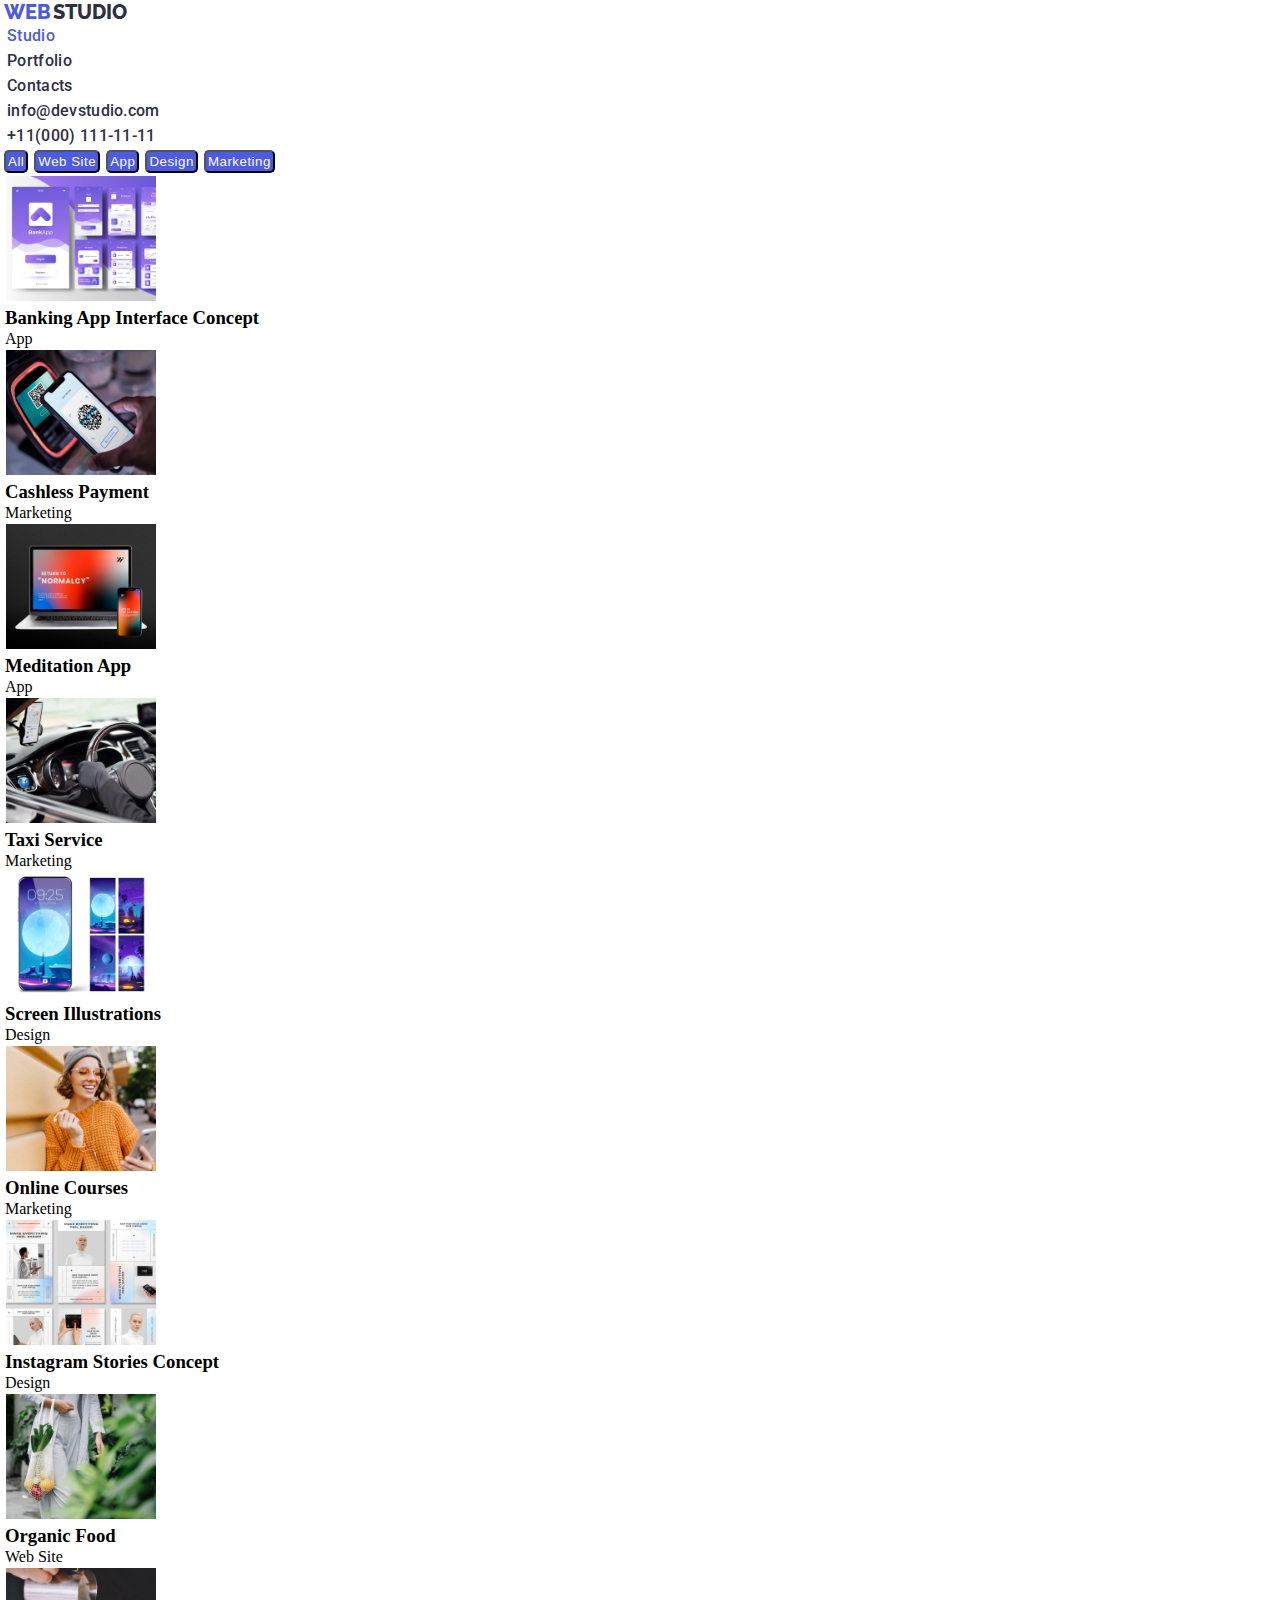
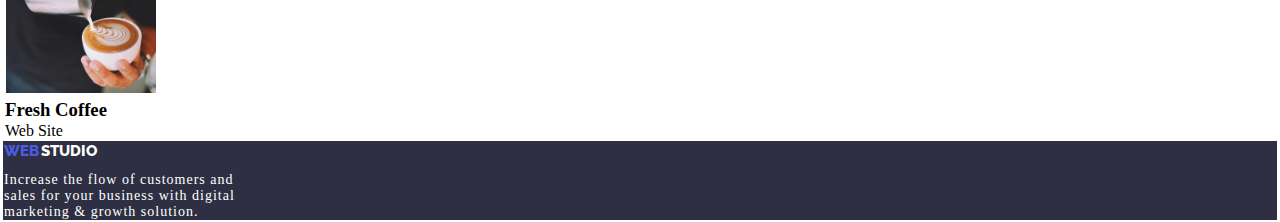
==== portfolio.html @ 2fab3602 "Code A portfolio.html" ====
<!DOCTYPE html>
<html lang="en">
<head>
    <meta charset="UTF-8">
    <meta name="viewport" content="width=device-width, initial-scale=1.0">
    <title>Portfolio</title>
    <link rel="stylesheet" href="./css/style.css">
    <link rel="preconnect" href="https://fonts.googleapis.com">
    <link rel="preconnect" href="https://fonts.gstatic.com" crossorigin>
    <link href="https://fonts.googleapis.com/css2?family=Roboto:wght@400;500;700;900&display=swap" rel="stylesheet">

</head>
<body>
    <header>
    
        <a class="web" href="logo">web</a><a class="studio" href="logo">studio</a>
        <nav>
            <ul>
                <li><a class="main-studio" href="studio">Studio</a></li>
                <li><a href="portfolio">Portfolio</a></li>
                <li><a href="contacts">Contacts</a></li>
            </ul>
        </nav>
        <div>
            <ul>
                <li><a href="mailto:info@devstudio.com">info@devstudio.com</a></li>
                <li><a href="tel:+11(000) 111-11-11">+11(000) 111-11-11</a></li>
            </ul>
        </div>
    </header>
    <!-- main -->
    <main>
       <button>All</button>
       <button>Web Site</button>
       <button>App</button>
       <button>Design</button>
       <button>Marketing</button>


       <!--  Row 1-->
       <ul>
        <!-- Project Card 1 -->
        <li><img src="images/Banking.jpg" width="150px" alt="Online_Banking"></li>     
        <h3>Banking App Interface Concept</h3>
        <p>App</p>
        <!-- Project Card 2 -->
        <li><img src="images/Cashless.jpg" width="150px" alt="online_payment"></li>
        <h3>Cashless Payment</h3>
        <p>Marketing</p>
        <!-- Project Card 3 -->
        <li><img src="images/meditation.jpg" width="150px" alt="Lop_Top"></li>
        <h3>Meditation App</h3>
        <p>App</p>
       </ul>
       <!-- Row 2 -->
       <ul>
        <!-- card 1 -->
        <li><img src="images/Taxi.jpg" width="150px" alt="Driver for hire"></li>
        <h3>Taxi Service</h3>
        <p>Marketing</p>
        <!-- card 2 -->
        <li><img src="images/screen.jpg" width="150px" alt="Cp_screen"></li>
        <h3>Screen Illustrations</h3>
        <p>Design</p>
        <!-- card 3 -->
        <li><img src="images/online Course.jpg" width="150px" alt="Happy_Woman"></li>
        <h3>Online Courses</h3>
        <p>Marketing</p>
       </ul>
       <!-- Row 3 -->
       <ul>
           <!-- Project 1 -->
        <li><img src="images/Instagram.jpg" width="150px" alt="photo"></li>
        <h3>Instagram Stories Concept</h3>
        <p>Design</p>
           <!-- Project 2 -->
        <li><img src="images/Organic.jpg" width="150px" alt="organic"></li>
        <h3>Organic Food</h3>
        <p>Web Site</p>
            <!-- Project 3 -->
        <li><img src="images/fresh.jpg" width="150px" alt="coffee"></li>
        <h3>Fresh Coffee</h3>
        <p>Web Site</p>
       </ul>
    </main>

    <footer class="notation">
        <a class="web" href="logo">WEB</a><a class="studio" href="logo">STUDIO</a>
        <p>Increase the flow of customers and <br>
            sales for your business with digital <br>
            marketing & growth solution.</p>
    </footer>

    
</body>
</html>
---- css/style.css ----
@import url('https://fonts.googleapis.com/css2?family=Raleway:wght@800&display=swap');
*{
    margin: 1px;
    padding: 0;
}
h1{
    background-color: #2E2F42;
    color: #fff;
    text-align: center;
    font-family: 'Roboto', sans-serif;
    font-size: 40px;
    text-transform: uppercase;
}
h2 {
    margin-top: 15px;
   text-align: center;
   font-family: Roboto;
}
button{
    /* display: inline-flex; */
    align-items: flex-start;
    background: #4D5AE5;
    color: #ffff;
    border-radius: 5px;
    padding:  2px;
    letter-spacing: .5px;
button :hover{
    background-color: white;
    align-items: flex-start;
    color: black;
    border-radius: 5px;
    padding: 2px;
    letter-spacing: .5px;
}    

}
li > a{
    text-decoration: none;
    color: #2E2F42;
    font-family: Roboto;
    font-size: 16px;
    font-style:normal;
    font-weight: 500;
    line-height: 24px;
    letter-spacing: 0.32px;

}
.hero{
    background-color: #2E2F42;
    align-items: center;
    justify-content: center;
    margin-top: 40px;
    margin-bottom: 20px;
    height: 121px;
}
.web{
    color: var(--IRIS, #4D5AE5);
    font-family: Raleway;
    font-size: 20px;
    font-style: normal;
    font-weight: 800;
    line-height: 21px;
    text-transform: uppercase;
    text-decoration: none;
}
.studio{
    color: var(--NAVY-BLUE, #2E2F42);
    font-family: Raleway;
    font-size: 20px;
    font-style: normal;
    font-weight: 800;
    line-height: 21px;
    text-transform: uppercase;
    text-decoration: none;
}
.main-studio{
    color: var(--IRIS, #4D5AE5);
}
.advantage{
    color: #434455;
    letter-spacing: .5px;
    line-height: 30px;
}
.advantage > p{
    font-size: 16px;
}
.advantage > li{
    font-size: 20px;
}
/* section3 */
.team{
    line-height: 35px;
}
/* footer */
.notation{
    background-color: #2E2F42;
}
.notation .studio{
    color: #ffff;
    font-size: 15px;
}
.notation .web{
    color: #4D5AE5;
    font-size: 15px;
}
.notation > p{
    color: #fff;
    font-size: 14px;
    letter-spacing: 1px;
    margin-top: 10px;

}
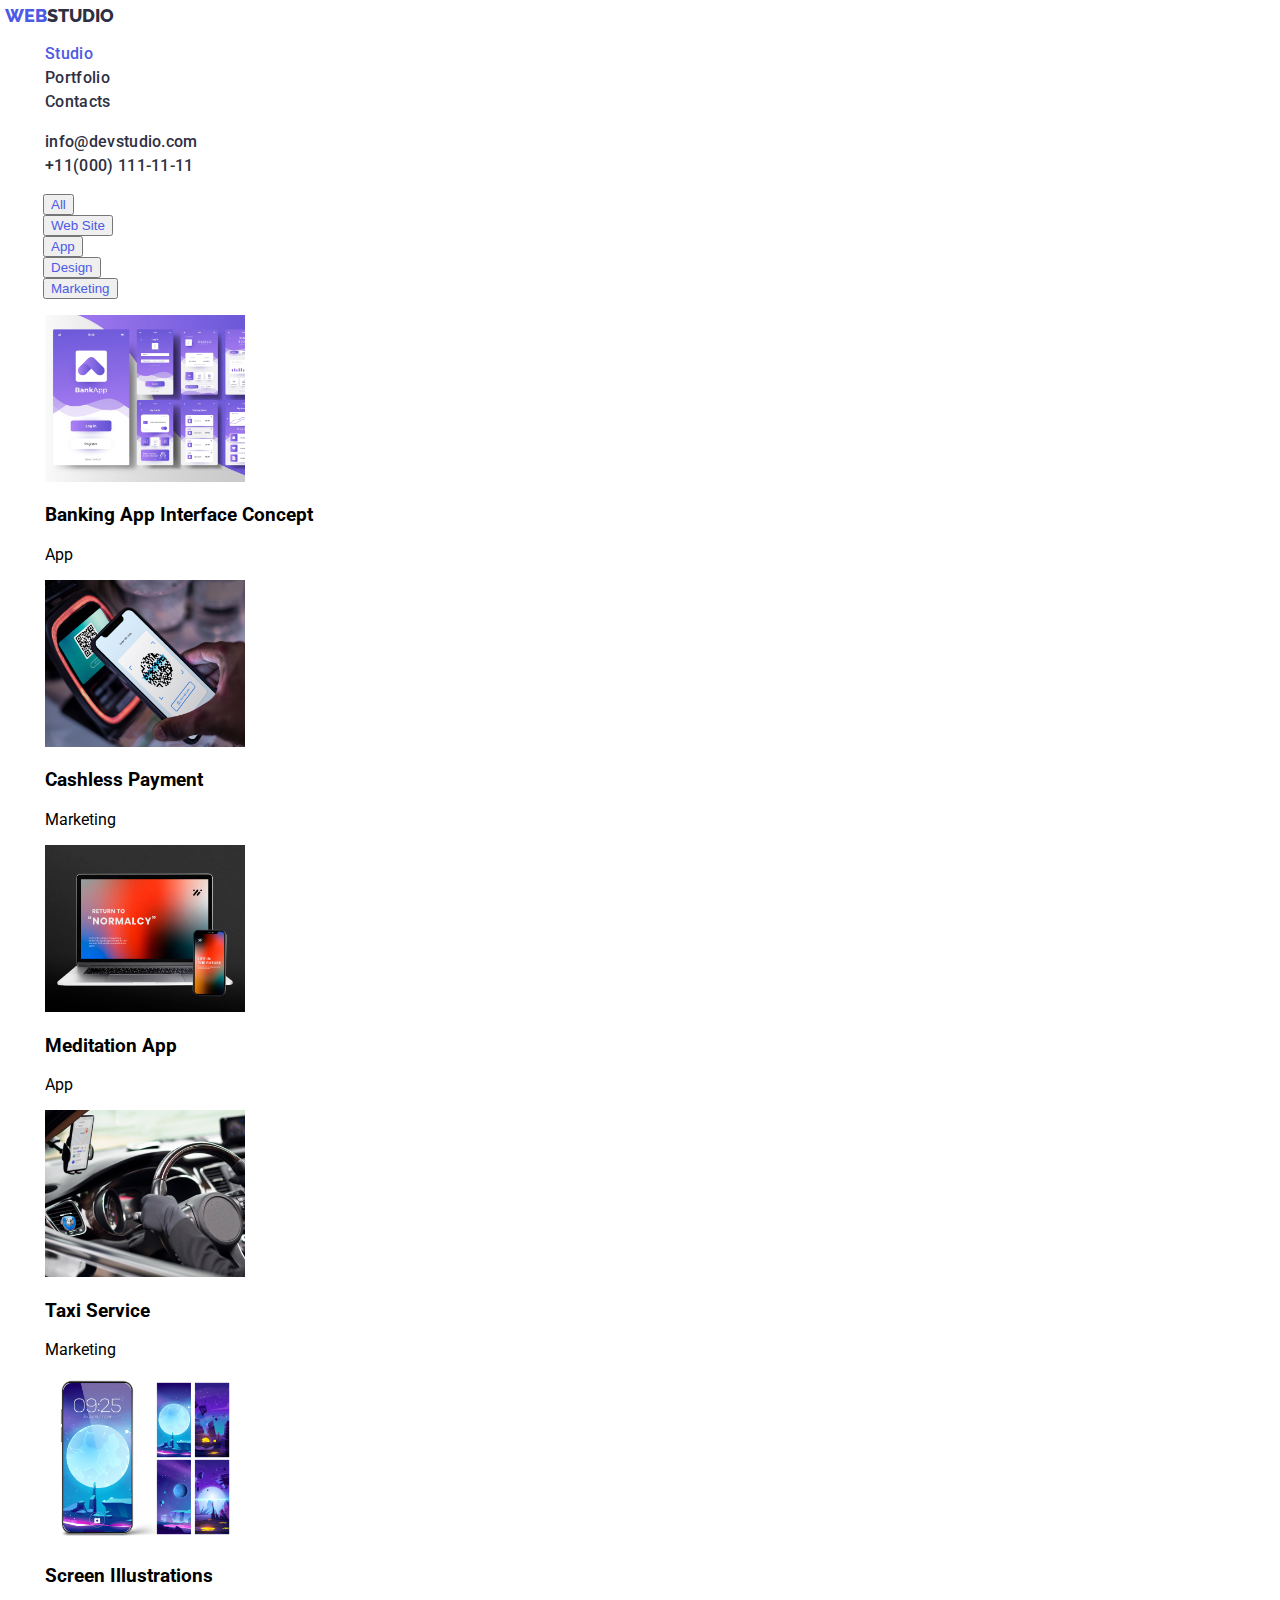
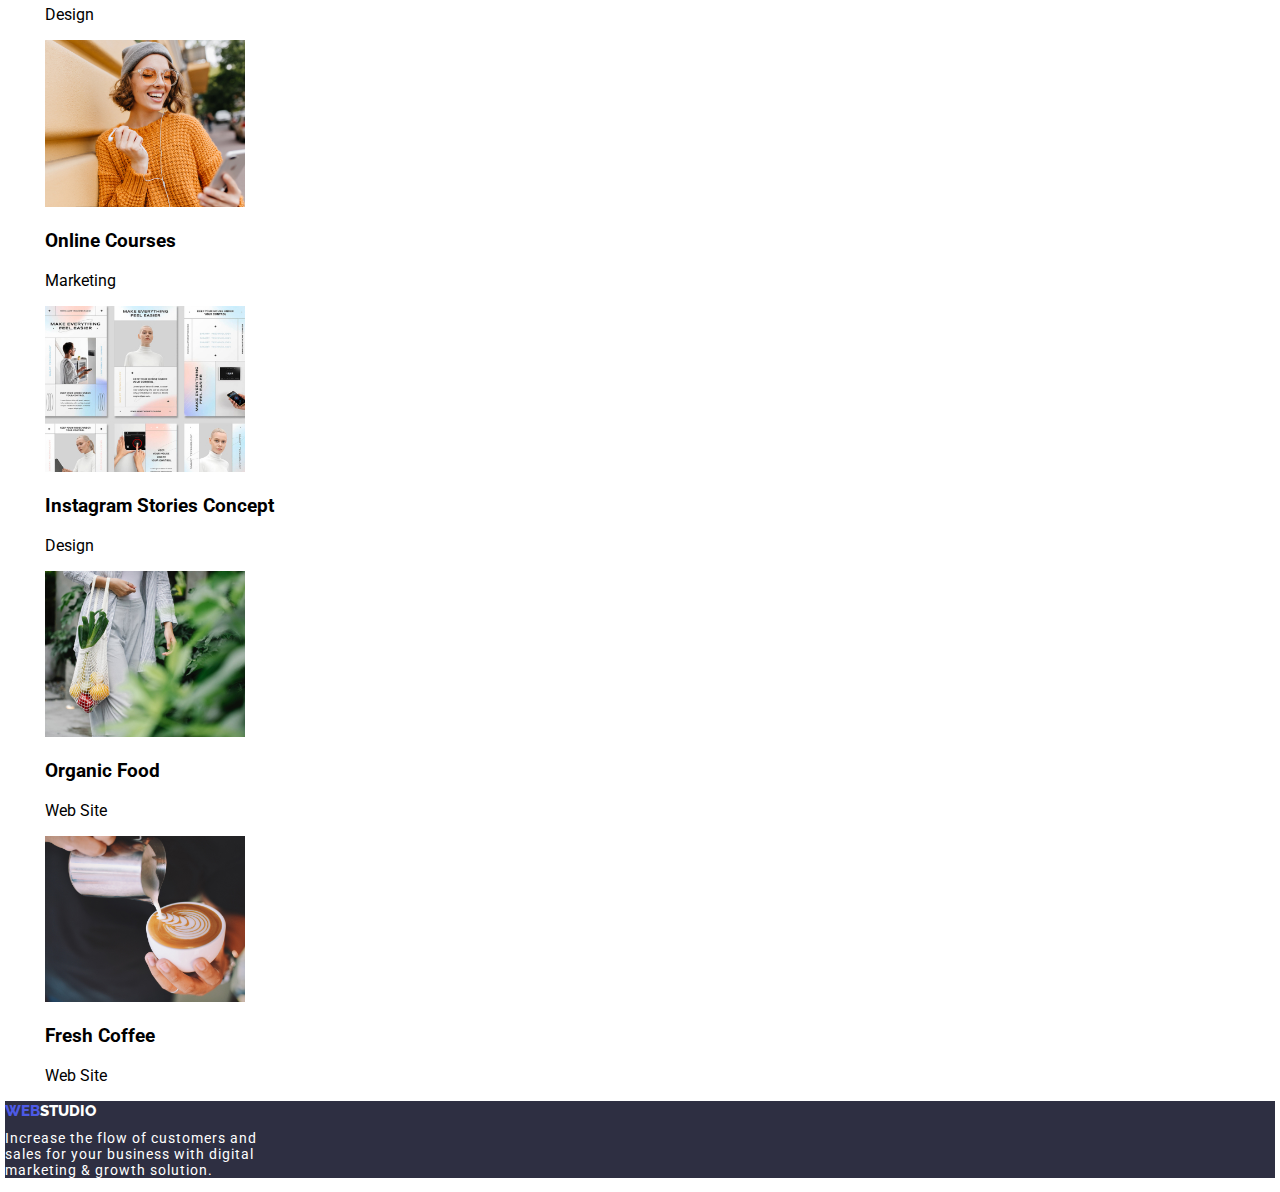
==== commit 15d6c503: "Edit code for final Homework 2" ====
--- a/portfolio.html
+++ b/portfolio.html
@@ -4,10 +4,13 @@
     <meta charset="UTF-8">
     <meta name="viewport" content="width=device-width, initial-scale=1.0">
     <title>Portfolio</title>
-    <link rel="stylesheet" href="./css/style.css">
+    <link rel="stylesheet" href="./css/styles.css">
     <link rel="preconnect" href="https://fonts.googleapis.com">
     <link rel="preconnect" href="https://fonts.gstatic.com" crossorigin>
     <link href="https://fonts.googleapis.com/css2?family=Roboto:wght@400;500;700;900&display=swap" rel="stylesheet">
+    <link rel="preconnect" href="https://fonts.googleapis.com">
+    <link rel="preconnect" href="https://fonts.gstatic.com" crossorigin>
+    <link href="https://fonts.googleapis.com/css2?family=Raleway:wght@800&display=swap" rel="stylesheet">
 
 </head>
 <body>
@@ -17,7 +20,7 @@
         <nav>
             <ul>
                 <li><a class="main-studio" href="studio">Studio</a></li>
-                <li><a href="portfolio">Portfolio</a></li>
+                <li><a href="index.html">Portfolio</a></li>
                 <li><a href="contacts">Contacts</a></li>
             </ul>
         </nav>
@@ -30,55 +33,55 @@
     </header>
     <!-- main -->
     <main>
-       <button>All</button>
-       <button>Web Site</button>
-       <button>App</button>
-       <button>Design</button>
-       <button>Marketing</button>
+       <button type="button" class="button-portfolio" >All</button><br>
+       <button type="button" class="button-portfolio">Web Site</button><br>
+       <button type="button" class="button-portfolio">App</button><br>
+       <button type="button" class="button-portfolio">Design</button><br>
+       <button type="button" class="button-portfolio">Marketing</button>
 
 
        <!--  Row 1-->
        <ul>
         <!-- Project Card 1 -->
-        <li><img src="images/Banking.jpg" width="150px" alt="Online_Banking"></li>     
+        <li><img src="images/Banking.jpg" width="200px" alt="Online_Banking"></li>     
         <h3>Banking App Interface Concept</h3>
         <p>App</p>
         <!-- Project Card 2 -->
-        <li><img src="images/Cashless.jpg" width="150px" alt="online_payment"></li>
+        <li><img src="images/Cashless.jpg" width="200px" alt="online_payment"></li>
         <h3>Cashless Payment</h3>
         <p>Marketing</p>
         <!-- Project Card 3 -->
-        <li><img src="images/meditation.jpg" width="150px" alt="Lop_Top"></li>
+        <li><img src="images/meditation.jpg" width="200px" alt="Lop_Top"></li>
         <h3>Meditation App</h3>
         <p>App</p>
        </ul>
        <!-- Row 2 -->
        <ul>
         <!-- card 1 -->
-        <li><img src="images/Taxi.jpg" width="150px" alt="Driver for hire"></li>
+        <li><img src="images/Taxi.jpg" width="200px" alt="Driver for hire"></li>
         <h3>Taxi Service</h3>
         <p>Marketing</p>
         <!-- card 2 -->
-        <li><img src="images/screen.jpg" width="150px" alt="Cp_screen"></li>
+        <li><img src="images/screen.jpg" width="200px" alt="Cp_screen"></li>
         <h3>Screen Illustrations</h3>
         <p>Design</p>
         <!-- card 3 -->
-        <li><img src="images/online Course.jpg" width="150px" alt="Happy_Woman"></li>
+        <li><img src="images/online Course.jpg" width="200px" alt="Happy_Woman"></li>
         <h3>Online Courses</h3>
         <p>Marketing</p>
        </ul>
        <!-- Row 3 -->
        <ul>
            <!-- Project 1 -->
-        <li><img src="images/Instagram.jpg" width="150px" alt="photo"></li>
+        <li><img src="images/Instagram.jpg" width="200px" alt="photo"></li>
         <h3>Instagram Stories Concept</h3>
         <p>Design</p>
            <!-- Project 2 -->
-        <li><img src="images/Organic.jpg" width="150px" alt="organic"></li>
+        <li><img src="images/Organic.jpg" width="200px" alt="organic"></li>
         <h3>Organic Food</h3>
         <p>Web Site</p>
             <!-- Project 3 -->
-        <li><img src="images/fresh.jpg" width="150px" alt="coffee"></li>
+        <li><img src="images/fresh.jpg" width="200px" alt="coffee"></li>
         <h3>Fresh Coffee</h3>
         <p>Web Site</p>
        </ul>
--- a/css/styles.css
+++ b/css/styles.css
@@ -0,0 +1,125 @@
+@import url('https://fonts.googleapis.com/css2?family=Raleway:wght@800&display=swap');
+body{
+    margin: 5px;
+    padding: 0;
+    font-family: 'Roboto', sans-serif;
+}
+a {
+    text-decoration: none;
+}
+ul > li {
+    list-style-type: none;
+    margin-left: 0px;
+}
+li > a{
+    text-decoration: none;
+    color: #2E2F42;
+    font-size: 16px;
+    font-weight: 500;
+    line-height: 24px;
+    letter-spacing: 0.32px;
+}
+ul > li > a:hover{
+    color:#4D5AE5;
+}
+.web {
+    color: var(--IRIS, #4D5AE5);
+    font-family: Raleway;
+    font-size: 18px;
+    font-style: normal;
+    font-weight: 800;
+    text-transform: uppercase;
+}
+.studio {
+    color: var(--NAVY-BLUE, #2E2F42);
+    font-family: Raleway;
+    font-size: 18px;
+    font-style: normal;
+    font-weight: 800;
+    text-transform: uppercase;   
+}
+/* Hero Image */
+/* Section1 */
+h1 {
+    color: #ffff;
+    text-align: center;
+    font-size: 40px;
+    text-transform: uppercase;
+}
+.hero {
+    margin-top: 40px;
+    margin-bottom: 40px;
+    background-color: #2E2F42;
+    height: 155px;
+}
+.button {
+     background: #4D5AE5;
+     color: #ffff;
+     border-radius: 5px;
+     padding: 2px;
+     letter-spacing: .5px;
+     cursor: pointer;
+}
+.button:hover {
+     background-color: rgb(12, 77, 240);
+     color: #ffff;
+     border-radius: 5px;
+     padding: 2px;
+     letter-spacing: .5px;
+}
+h2 {
+    margin-top: 20px;
+    text-align: center;
+}
+/* Section 2 */
+.main-studio{
+    color: var(--IRIS, #4D5AE5);
+}
+.advantage{
+    color: #434455;
+    letter-spacing: .5px;
+    line-height: 30px;
+}
+.advantage > p{
+    font-size: 16px;
+}
+.advantage > li{
+    font-size: 20px;
+}
+
+/* section3 */
+
+.team{
+    line-height: 35px;
+}
+
+
+/* footer */
+.notation{
+    background-color: #2E2F42;
+}
+.notation .studio{
+    color: #ffff;
+    font-size: 15px;
+}
+.notation .web{
+    color: #4D5AE5;
+    font-size: 15px;
+}
+.notation > p{
+    color: #fff;
+    font-size: 14px;
+    letter-spacing: 1px;
+    margin-top: 10px;
+}
+/* portfolio.html */
+.button-portfolio{
+    margin-left: 38px;
+    color: #4D5AE5;
+}
+.button-portfolio:hover{
+    margin-left: 38px;
+    color: #ffff;
+    background-color: #4D5AE5;
+    cursor: pointer;
+}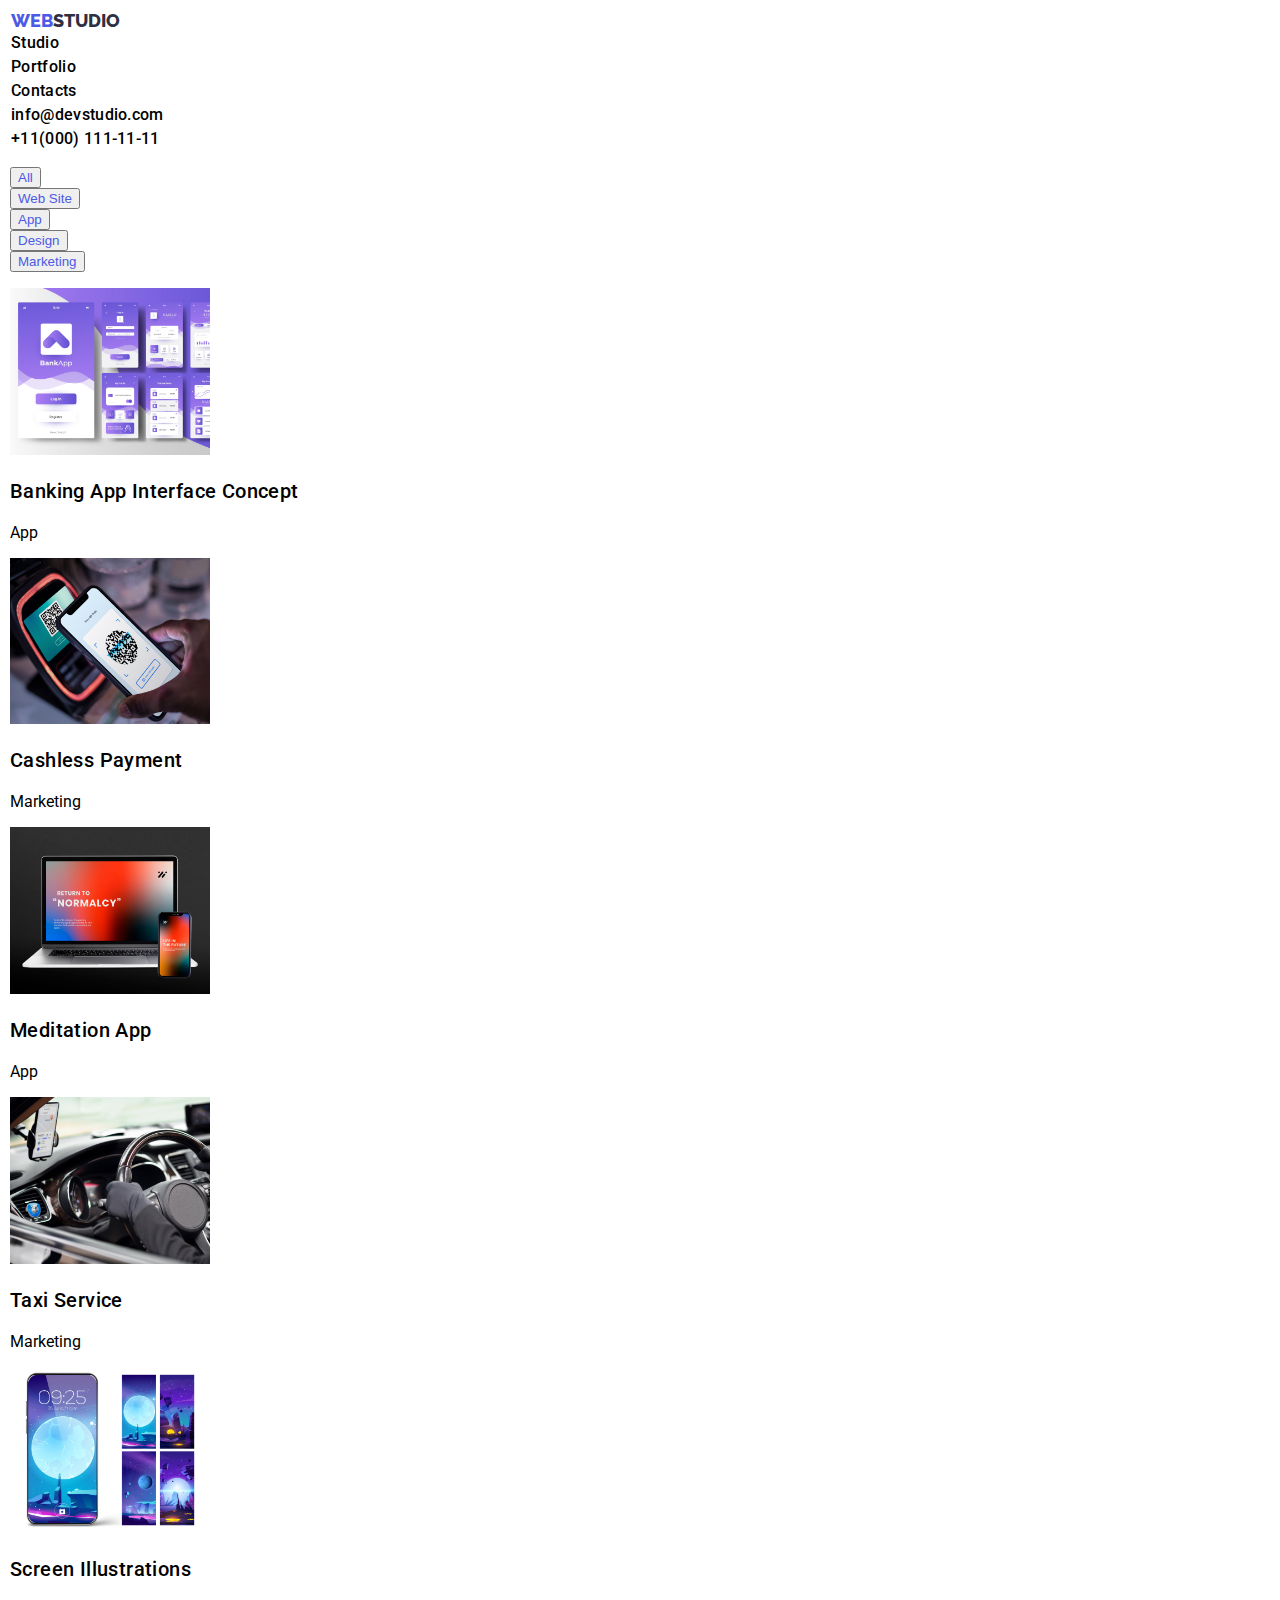
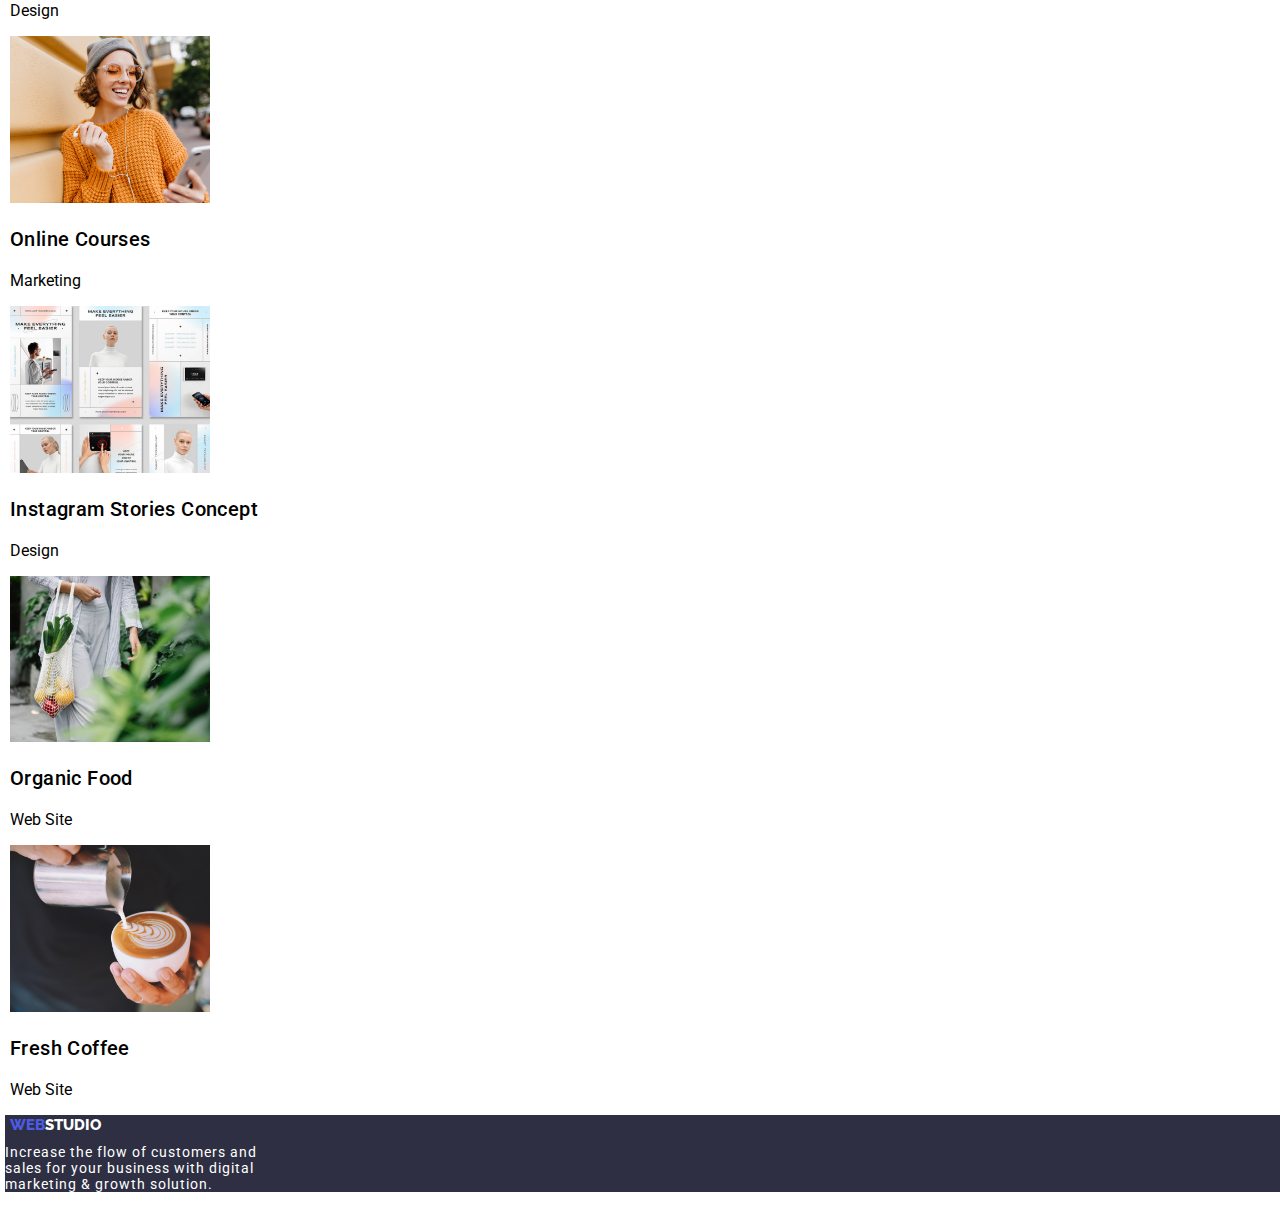
==== commit 317f3efb: "Edit style.css" ====
--- a/portfolio.html
+++ b/portfolio.html
@@ -4,7 +4,7 @@
     <meta charset="UTF-8">
     <meta name="viewport" content="width=device-width, initial-scale=1.0">
     <title>Portfolio</title>
-    <link rel="stylesheet" href="./css/styles.css">
+    
     <link rel="preconnect" href="https://fonts.googleapis.com">
     <link rel="preconnect" href="https://fonts.gstatic.com" crossorigin>
     <link href="https://fonts.googleapis.com/css2?family=Roboto:wght@400;500;700;900&display=swap" rel="stylesheet">
@@ -12,20 +12,22 @@
     <link rel="preconnect" href="https://fonts.gstatic.com" crossorigin>
     <link href="https://fonts.googleapis.com/css2?family=Raleway:wght@800&display=swap" rel="stylesheet">
 
+    <link rel="stylesheet" href="./css/styles.css">
+
 </head>
 <body>
-    <header>
-    
-        <a class="web" href="logo">web</a><a class="studio" href="logo">studio</a>
-        <nav>
-            <ul>
-                <li><a class="main-studio" href="studio">Studio</a></li>
-                <li><a href="index.html">Portfolio</a></li>
+    <header class="top-menu">
+       <a href="logo" class="logo"><span class="web">web</span><span class="studio">studio</span></a>
+        
+        <nav class="menu">
+            <ul  class="pages">
+                <li><a href="index.html">Studio</a></li>
+                <li><a href="portfolio.html">Portfolio</a></li>
                 <li><a href="contacts">Contacts</a></li>
             </ul>
         </nav>
         <div>
-            <ul>
+            <ul class="contacts-menu">
                 <li><a href="mailto:info@devstudio.com">info@devstudio.com</a></li>
                 <li><a href="tel:+11(000) 111-11-11">+11(000) 111-11-11</a></li>
             </ul>
--- a/css/styles.css
+++ b/css/styles.css
@@ -1,125 +1,191 @@
-@import url('https://fonts.googleapis.com/css2?family=Raleway:wght@800&display=swap');
+:root {
+    --primary-color:#4D5AE5;
+    --primary-white: #fff;
+    --background-font: #2E2F42;
+    --hover-background: #0707f6;
+    --cloud: #F4F4FD;
+    --paragraph-color: #434455;
+}
 body{
-    margin: 5px;
+    margin: 0;
     padding: 0;
     font-family: 'Roboto', sans-serif;
 }
+/* header & tag selector */
 a {
     text-decoration: none;
 }
-ul > li {
+ul {
+    padding-left: 0;
+    margin-left: 10px;
+}
+ul > li{
     list-style-type: none;
-    margin-left: 0px;
 }
-li > a{
+li>a {
     text-decoration: none;
-    color: #2E2F42;
+    color: var(--paragrap-font);
     font-size: 16px;
     font-weight: 500;
     line-height: 24px;
     letter-spacing: 0.32px;
 }
 ul > li > a:hover{
-    color:#4D5AE5;
+    color: var(--primary-color);
+}
+
+/* Text-Logo, index pages & contacts */
+.logo{
+    margin-left: 5px;
 }
 .web {
-    color: var(--IRIS, #4D5AE5);
+    margin-left: 5px;
+    color: var(--primary-color);
     font-family: Raleway;
     font-size: 18px;
-    font-style: normal;
     font-weight: 800;
     text-transform: uppercase;
 }
 .studio {
-    color: var(--NAVY-BLUE, #2E2F42);
+    color: var(--background-font);
     font-family: Raleway;
     font-size: 18px;
-    font-style: normal;
     font-weight: 800;
     text-transform: uppercase;   
 }
+.top-menu{
+    margin-top: 10px;
+    margin-left: 1px;
+}
+.pages {
+    margin-top: 0;
+    margin-bottom: 0;
+    font-size: 16px;
+    font-weight: 500;
+}
+
+.contacts-menu{
+    margin-top: 0;
+    padding-top: 0;
+    font-size: 16px;
+    font-weight: 500;
+}
+
 /* Hero Image */
-/* Section1 */
 h1 {
-    color: #ffff;
+    color: var(--primary-white);
     text-align: center;
     font-size: 40px;
+    font-weight: 700;
+    line-height: 107.143%;
+    letter-spacing: 1.12px;
     text-transform: uppercase;
 }
 .hero {
-    margin-top: 40px;
-    margin-bottom: 40px;
-    background-color: #2E2F42;
-    height: 155px;
+    margin: 40px 5px 15px 10px;
+    background-color: var(--background-font);
+    height: 140px;
 }
 .button {
-     background: #4D5AE5;
-     color: #ffff;
-     border-radius: 5px;
+     background: var(--primary-color);
+     color: var(--primary-white);
+     border-radius: 4px;
      padding: 2px;
-     letter-spacing: .5px;
+     /* font-size: 16px; */
+     font-weight: 500;
+     letter-spacing: 0.64px;
      cursor: pointer;
+    border-radius: 5px;
+     border: none;
 }
 .button:hover {
-     background-color: rgb(12, 77, 240);
-     color: #ffff;
+     background-color: var(--hover-background);
+     color: var(--primary-white);
      border-radius: 5px;
      padding: 2px;
      letter-spacing: .5px;
 }
-h2 {
-    margin-top: 20px;
-    text-align: center;
+
+/* Section1 */
+.advantage{
+  margin-top: 15px;
 }
-/* Section 2 */
-.main-studio{
-    color: var(--IRIS, #4D5AE5);
-}
-.advantage{
-    color: #434455;
-    letter-spacing: .5px;
-    line-height: 30px;
+.advantage > li {
+    color: var(--background-font);
+    font-size: 20px;
+    font-weight: 500;
+    line-height: 120%;
+    letter-spacing: 0.4px;
 }
 .advantage > p{
+    color: var(--paragraph-color);
     font-size: 16px;
-}
-.advantage > li{
-    font-size: 20px;
+    font-weight: 400;
+    line-height: 150%;
+    letter-spacing: 0.32px;
 }
 
-/* section3 */
+/* what are we doing-Section 2 */
+
+h2 {
+    color: var(--background-font);
+    margin-top: 10px;
+    text-align: center;
+    font-size: 36px;
+    font-weight: 700;
+    line-height: 111.111%;
+    letter-spacing: 0.72px;
+}
+
+
+/*Our team-section3*/
 
 .team{
-    line-height: 35px;
+   background-color: var(--cloud);
+}
+h3 {
+    font-size: 20px;
+    font-weight: 500;
+    line-height: 120%;
+    letter-spacing: 0.4px;
+}
+.team > p{
+    color: var(--paragraph-color);
+    font-size: 16px;
+    font-weight: 400;
+    line-height: 150%;
+    letter-spacing: 0.32px;
 }
 
 
 /* footer */
 .notation{
-    background-color: #2E2F42;
+    background-color: var(--background-font);
+    margin-left: 5px;
 }
 .notation .studio{
-    color: #ffff;
+    color: var(--primary-white);
     font-size: 15px;
 }
 .notation .web{
-    color: #4D5AE5;
+    color: var(--primary-color);
     font-size: 15px;
 }
 .notation > p{
-    color: #fff;
+    color: var(--primary-white);
     font-size: 14px;
     letter-spacing: 1px;
     margin-top: 10px;
 }
+
 /* portfolio.html */
 .button-portfolio{
-    margin-left: 38px;
-    color: #4D5AE5;
+    color: var(--primary-color);
+    margin-left: 10px;
 }
 .button-portfolio:hover{
-    margin-left: 38px;
-    color: #ffff;
-    background-color: #4D5AE5;
+    margin-left: 10px;
+    color: var(--primary-white);
+    background-color: var(--primary-color);
     cursor: pointer;
 }